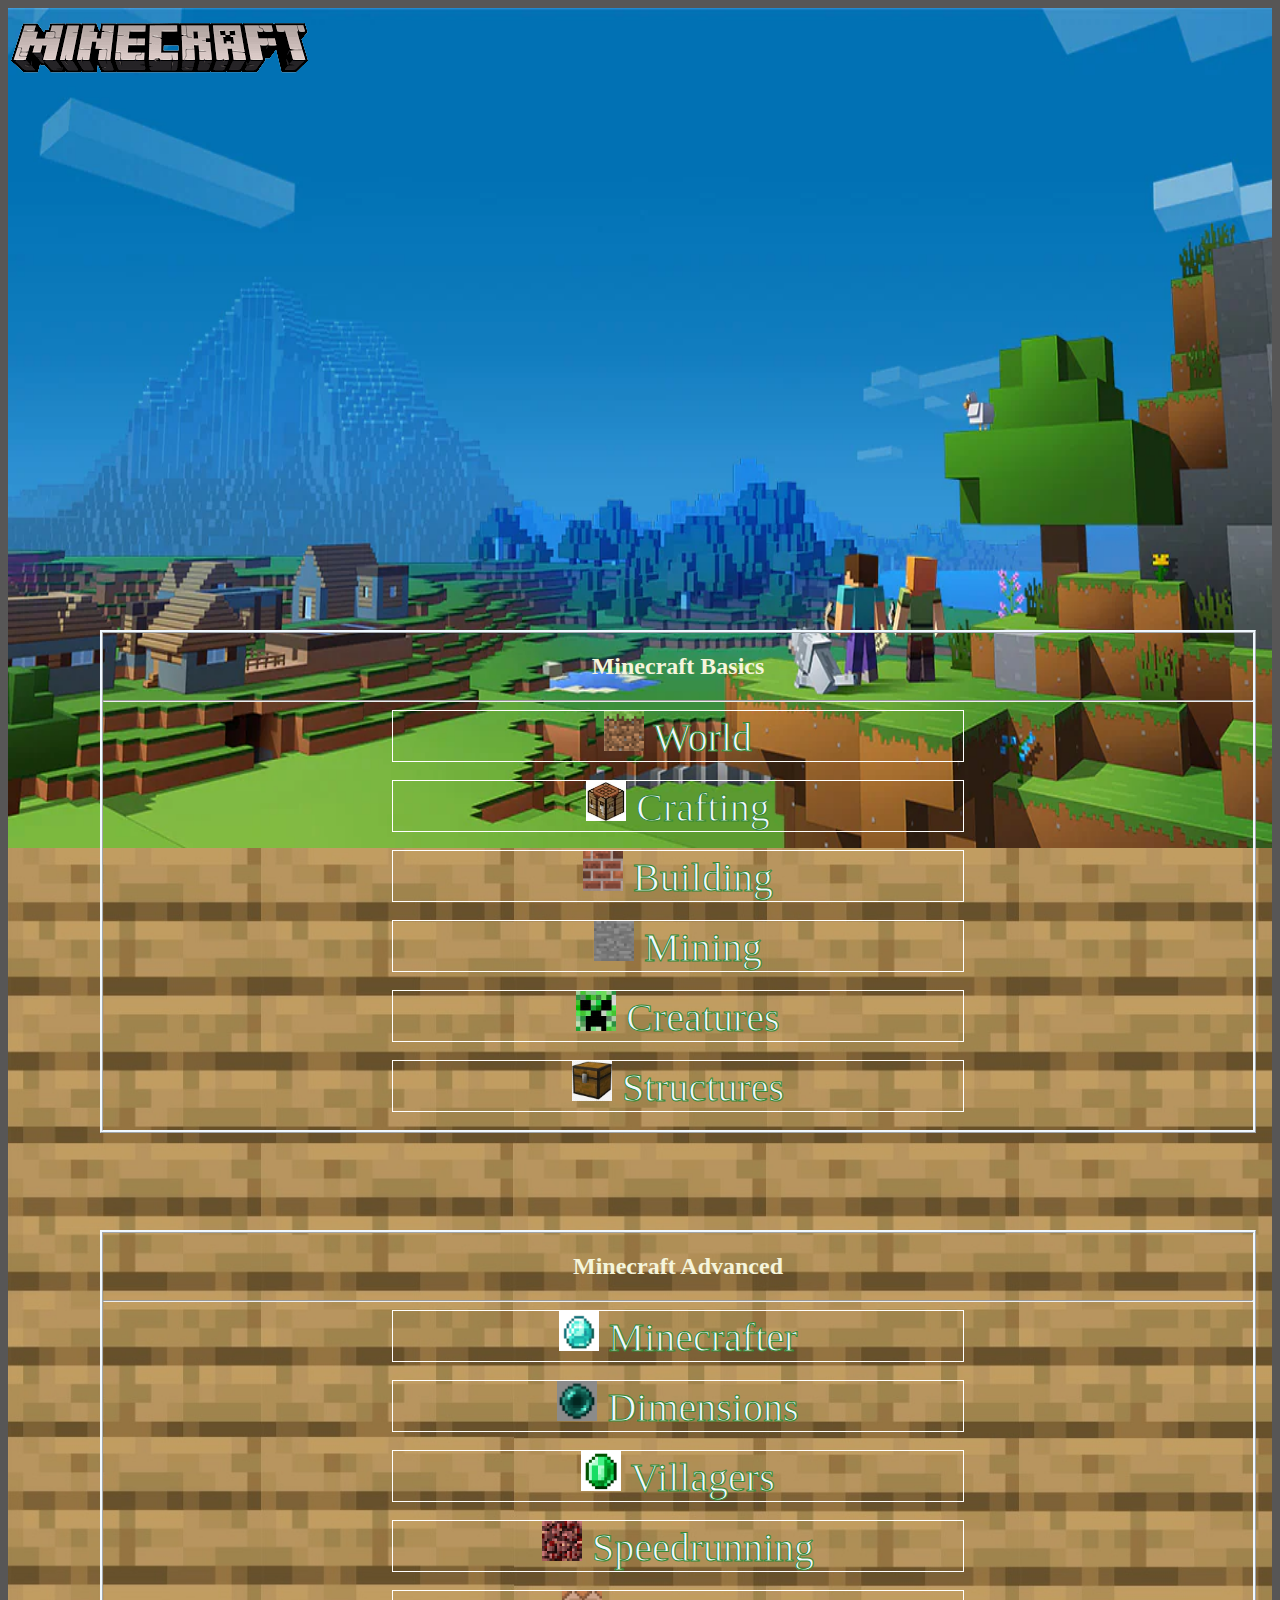
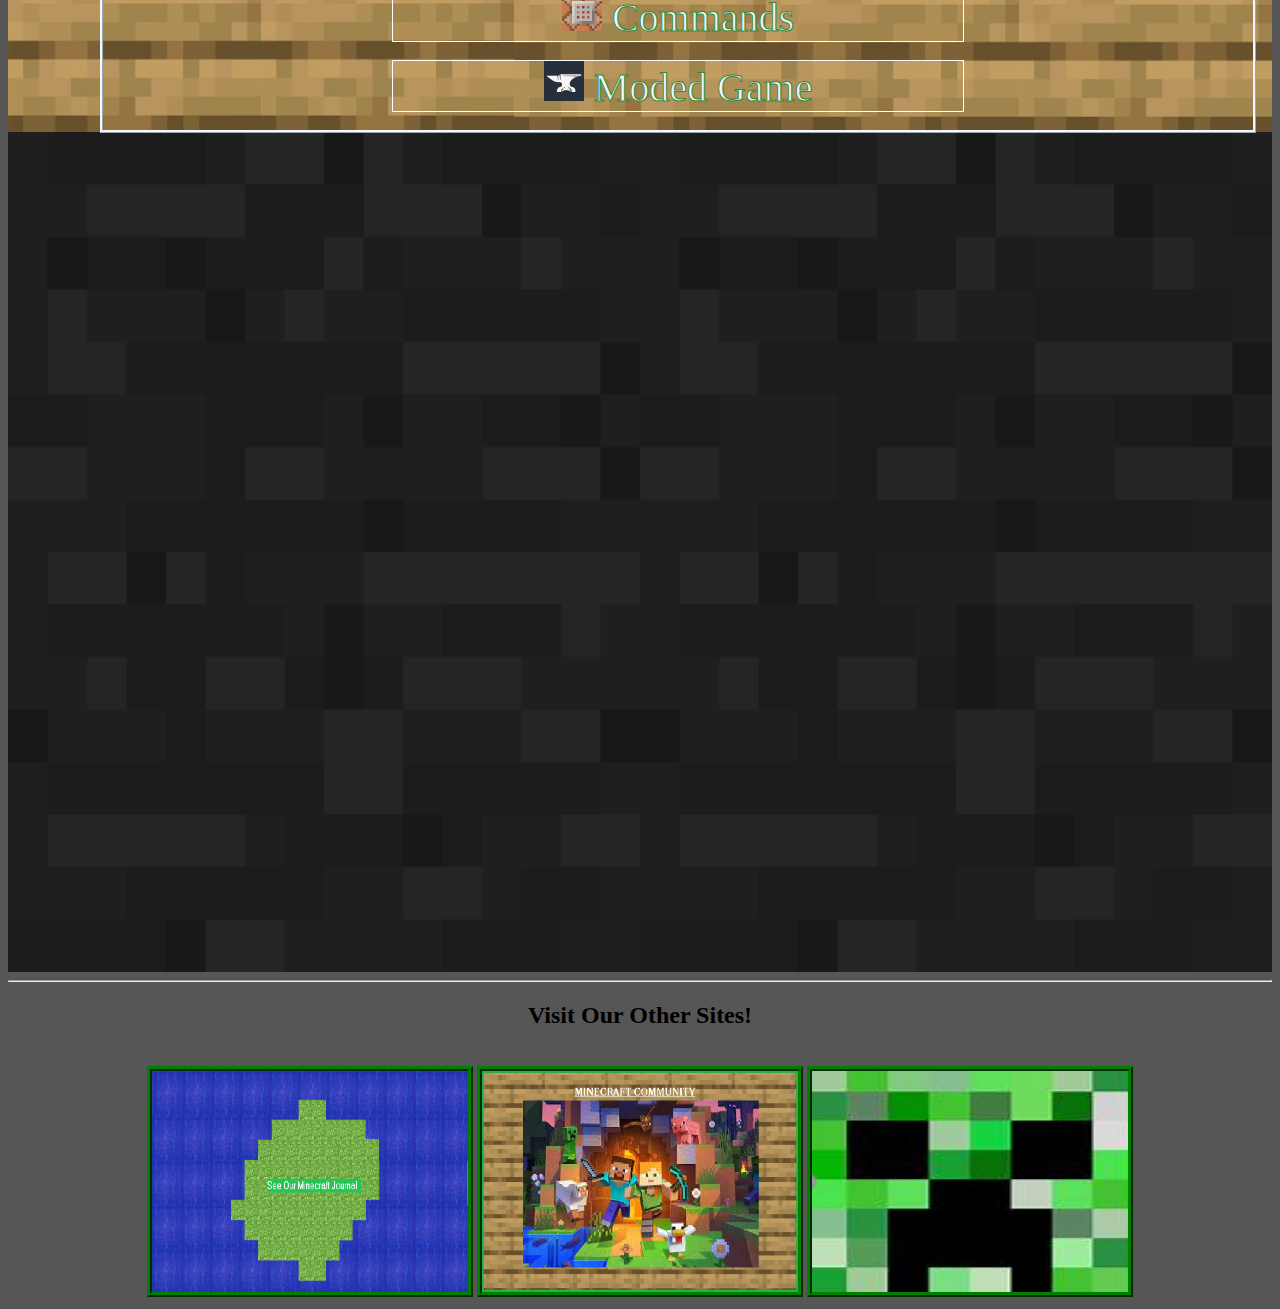
==== index.html @ 63b75b60 "First Update" ====
<html>
    <head>
        <title>MinecraftPédia</title>
        <link rel="icon" type="image/png" href="Site Icon.png"/>
        <link rel="stylesheet" href="maincss.css">
    </head>
    <body>
        <img src="Minecraft Logo.png" style="position: absolute;">
        <div id="BasicGame" class="Wiki">
            <h2>Minecraft Basics</h2>
            <hr>
            <center>
            <div class="SectionFrame"><a href="World.html"><img src="World.jpg" class="SectionIcon"> World </a></div><br>
            <div class="SectionFrame"><a href="Craftings.html"><img src="Crafting.png" class="SectionIcon"> Crafting </a></div><br>
            <div class="SectionFrame"><a><img src="Building.jpg" class="SectionIcon"> Building </a></div><br>
            <div class="SectionFrame"><a><img src="Caves.jpg" class="SectionIcon"> Mining </a></div><br>
            <div class="SectionFrame"><a><img src="Mobs.png" class="SectionIcon"> Creatures </a></div><br>
            <div class="SectionFrame"><a><img src="Structures.png" class="SectionIcon"> Structures </a></div><br>
            </center>
        </div>
        <div id="ProGame" class="Wiki">
            <h2>Minecraft Advanced</h2>
            <hr>
            <center>
            <div class="SectionFrame"><a><img src="Pro.png" class="SectionIcon"> Minecrafter </a></div><br>
            <div class="SectionFrame"><a><img src="Dimensions.png" class="SectionIcon"> Dimensions </a></div><br>
            <div class="SectionFrame"><a><img src="Villagers.png" class="SectionIcon"> Villagers </a></div><br>
            <div class="SectionFrame"><a><img src="Speedrunning.jpg" class="SectionIcon"> Speedrunning </a></div><br>
            <div class="SectionFrame"><a><img src="Cheating.jpg" class="SectionIcon"> Commands </a></div><br>
            <div class="SectionFrame"><a><img src="forge.png" class="SectionIcon"> Moded Game </a></div><br>
            </center>
        </div>
     <img src="Main Background.jpg" class="backgrounds" width="100%" height="95%">
     <img src="Wood Background.jpg" class="backgrounds" width="100%" height="100%">
     <img src="Stone Background.png" class="backgrounds" width="100%" height="95%">
     <br>
     <hr>
     <h2>Visit Our Other Sites!</h2>
     <br>
     <span>
        <a title="Minecraft World News" href="https://catmeooww.github.io/The-Minecraft-World-News/"><img src="Minecraft World Background.png" class="MCSites" width="25%" height="25%"></a>
        <a title="Minecraft World Community" href="https://catmeooww.github.io/MinecraftWorldCommunity/"><img src="Minecraft Community Background.jpg" class="MCSites" width="25%" height="25%"></a>
        <a title="Minecraft Filter" href="https://catmeooww.github.io/Minecraft-Filter/"><img src="Mobs.png" class="MCSites" width="25%" height="25%"></a>
     </span>
    </body>
</html>
---- maincss.css ----
body{
    background-color: rgb(87, 86, 86);
    text-align: center;
}
.Wiki{
    z-index: 2;
    border-color: aliceblue;
    border-style: ridge;
    border-width: 3px;
    position:absolute;
    width:1150px;
}
#BasicGame{
    top: 630px;
    left: 100px;
    color: beige;
}
#ProGame{
    top: 1230px;
    left: 100px;
    color: beige;
}
.SectionIcon{
    width: 40px;
    height: 40px;
}
.SectionFrame{
    width: 570px;
    border-color: white;
    border-style: solid;
    border-width: 1px;
    font-size: 40px;
    -webkit-text-stroke-color: rgb(53, 136, 53);
    -webkit-text-stroke-width: 1px;
}
a:hover{
    color: rgb(79, 228, 59);
}
a{
    color: aliceblue;
    text-decoration: none;
}
.MCSites{
    border-style: ridge;
    border-width: 5px;
    border-color: green;
}
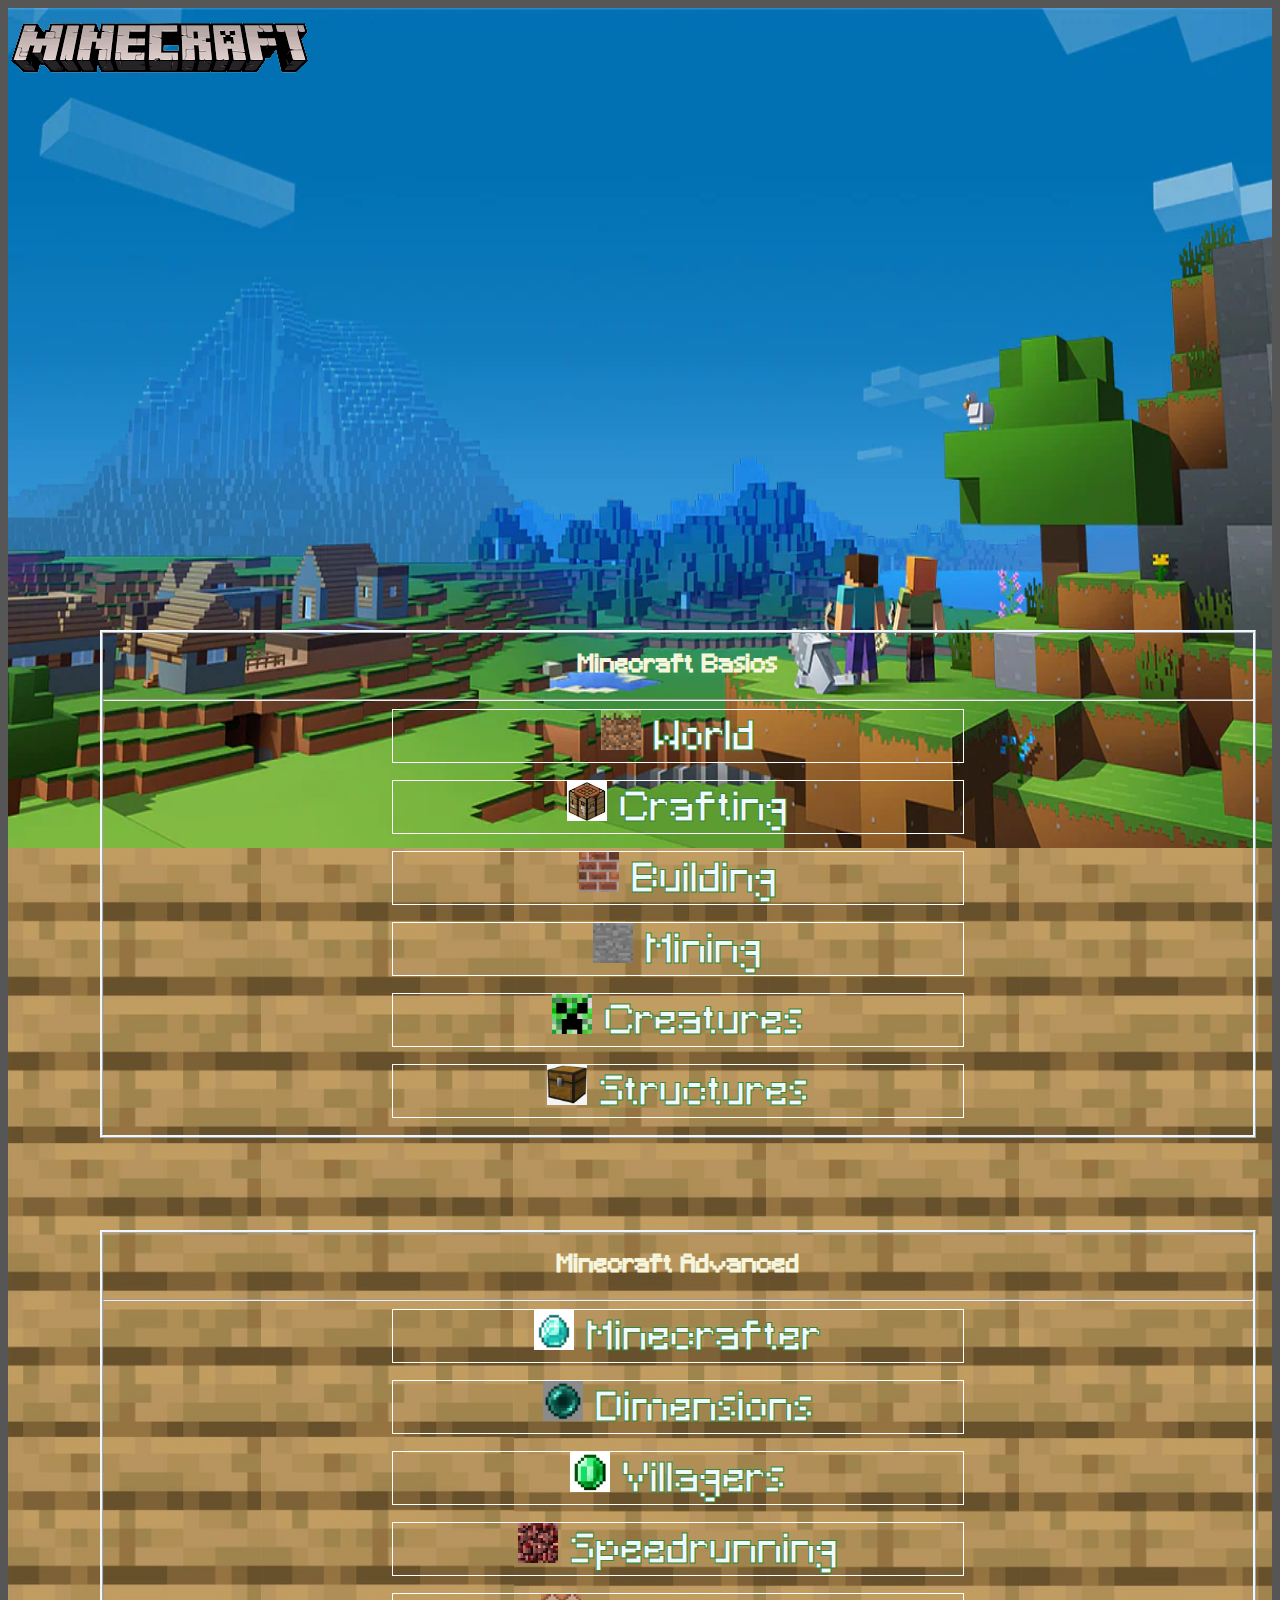
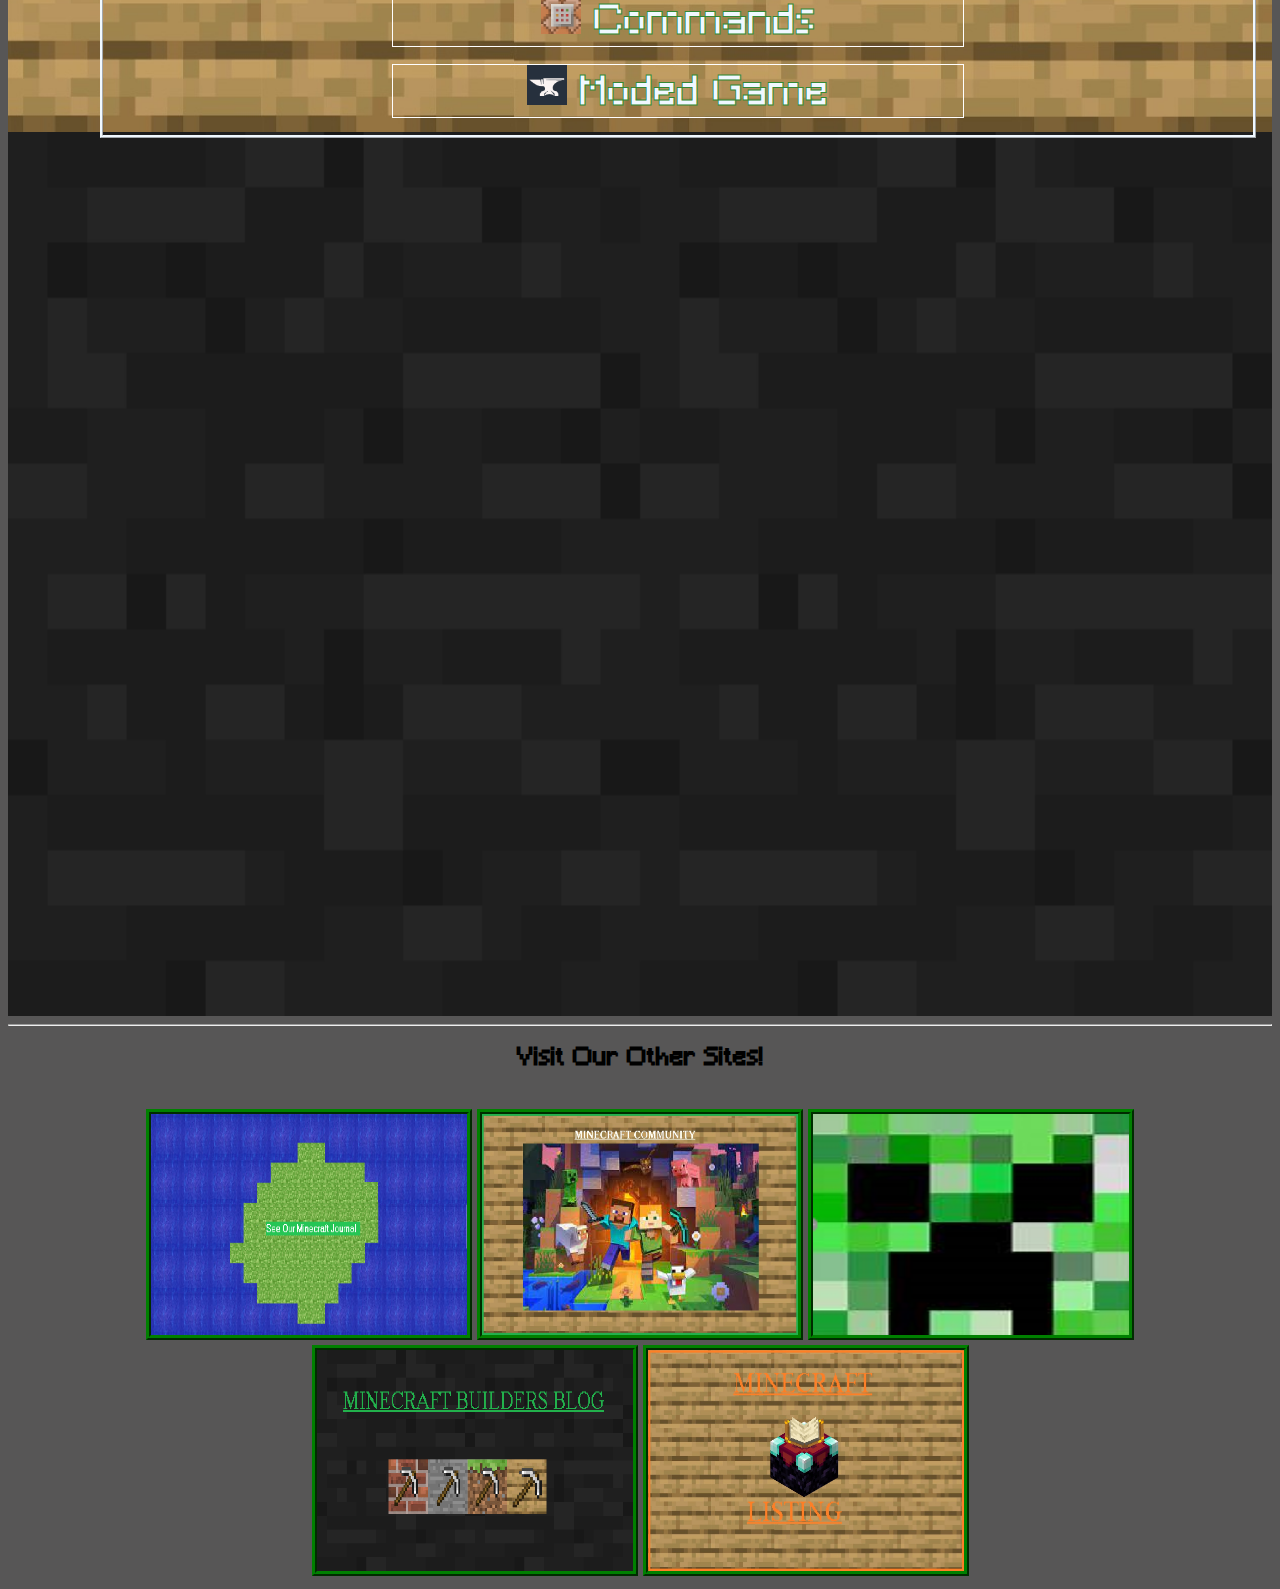
==== commit b7ae8bc9: "Add files via upload" ====
--- a/index.html
+++ b/index.html
@@ -3,6 +3,7 @@
         <title>MinecraftPédia</title>
         <link rel="icon" type="image/png" href="Site Icon.png"/>
         <link rel="stylesheet" href="maincss.css">
+        <meta name="viewport" content="width=device-width, initial-scale=1">
     </head>
     <body>
         <img src="Minecraft Logo.png" style="position: absolute;">
@@ -32,7 +33,7 @@
         </div>
      <img src="Main Background.jpg" class="backgrounds" width="100%" height="95%">
      <img src="Wood Background.jpg" class="backgrounds" width="100%" height="100%">
-     <img src="Stone Background.png" class="backgrounds" width="100%" height="95%">
+     <img src="Stone Background.png" class="backgrounds" width="100%" height="100%">
      <br>
      <hr>
      <h2>Visit Our Other Sites!</h2>
@@ -41,6 +42,8 @@
         <a title="Minecraft World News" href="https://catmeooww.github.io/The-Minecraft-World-News/"><img src="Minecraft World Background.png" class="MCSites" width="25%" height="25%"></a>
         <a title="Minecraft World Community" href="https://catmeooww.github.io/MinecraftWorldCommunity/"><img src="Minecraft Community Background.jpg" class="MCSites" width="25%" height="25%"></a>
         <a title="Minecraft Filter" href="https://catmeooww.github.io/Minecraft-Filter/"><img src="Mobs.png" class="MCSites" width="25%" height="25%"></a>
+        <a title="Minecraft Builders Blog" href="https://catmeooww.github.io/Minecraft-Builder-Blog/"><img src="BuildersBlog Background.png" class="MCSites" width="25%" height="25%"></a>
+        <a title="Minecraft Listing" href="https://catmeooww.github.io/Minecraft-Listing/"><img src="Minecraft Listing Background.jpg" class="MCSites" width="25%" height="25%"></a>
      </span>
     </body>
 </html>--- a/maincss.css
+++ b/maincss.css
@@ -1,6 +1,11 @@
+@font-face {
+    font-family: Minecraft;
+    src: url(Minecraft.ttf);
+}
 body{
     background-color: rgb(87, 86, 86);
     text-align: center;
+    font-family: Minecraft;
 }
 .Wiki{
     z-index: 2;
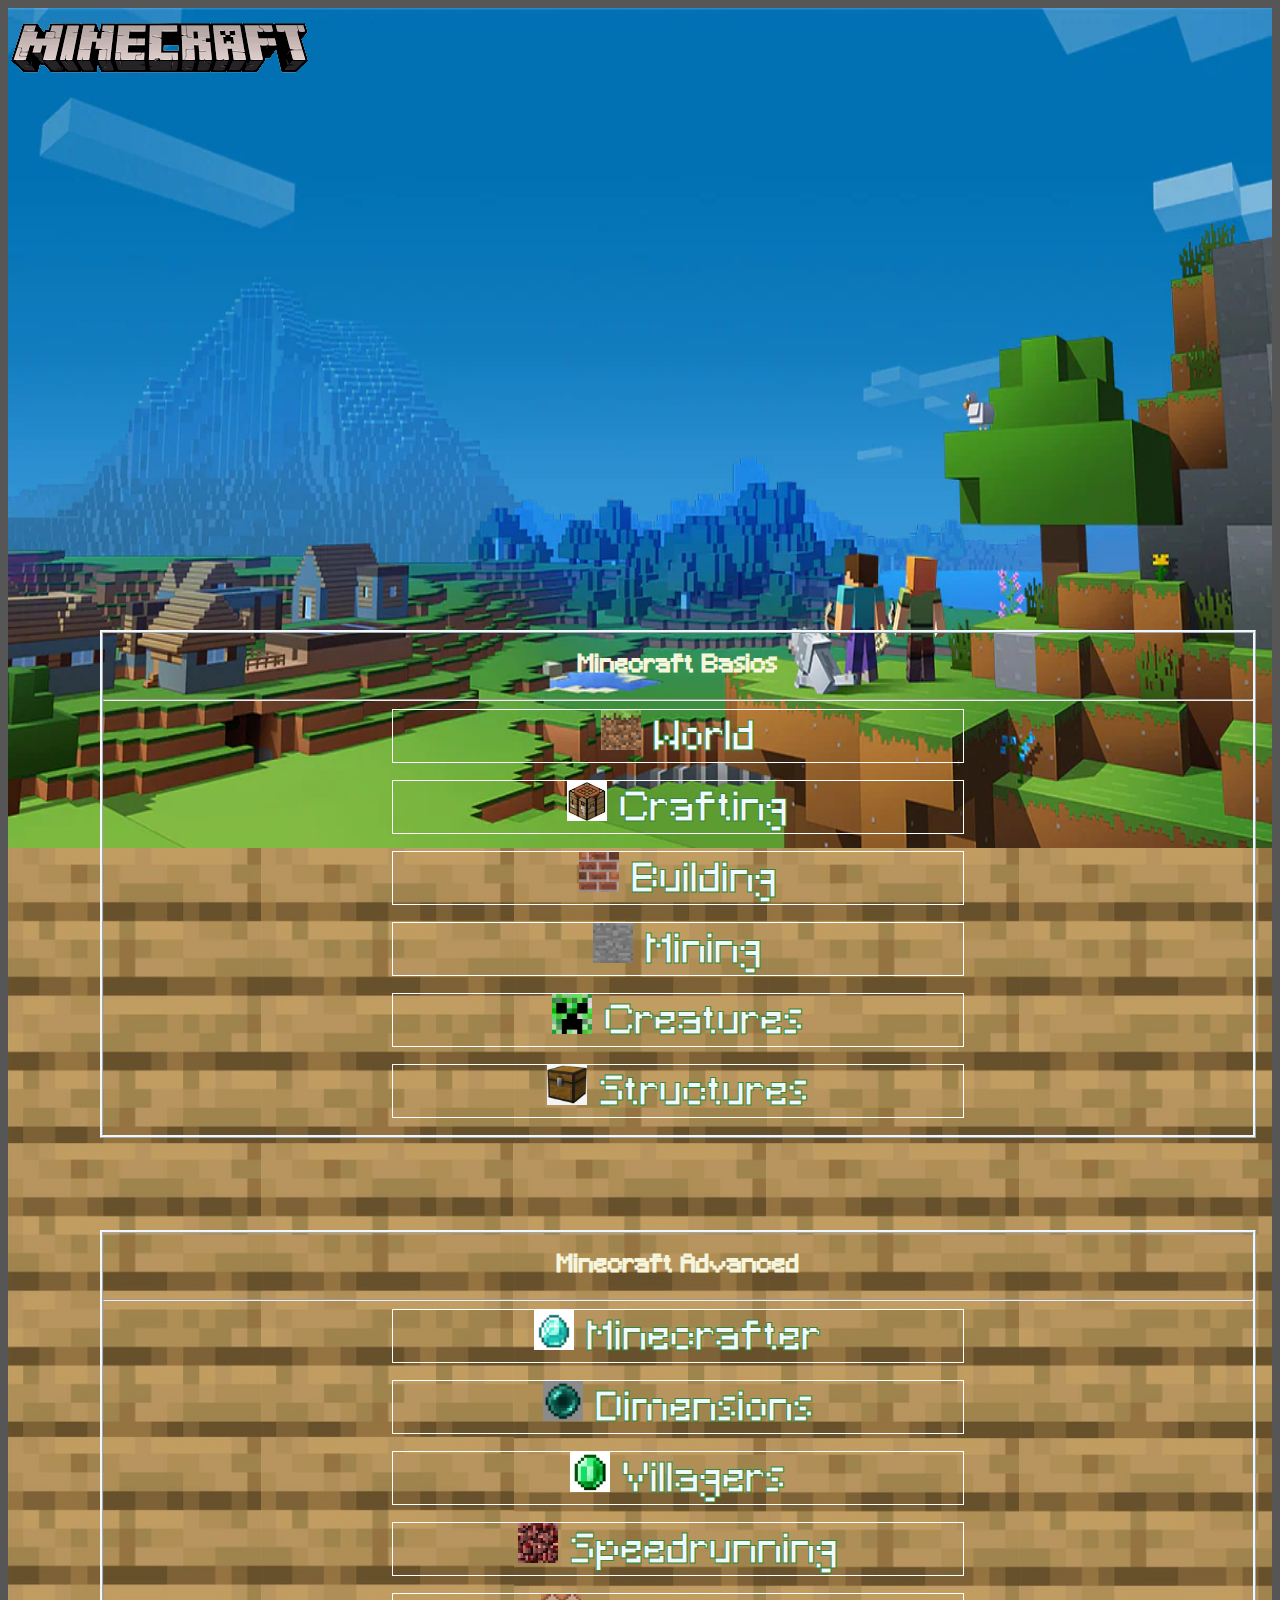
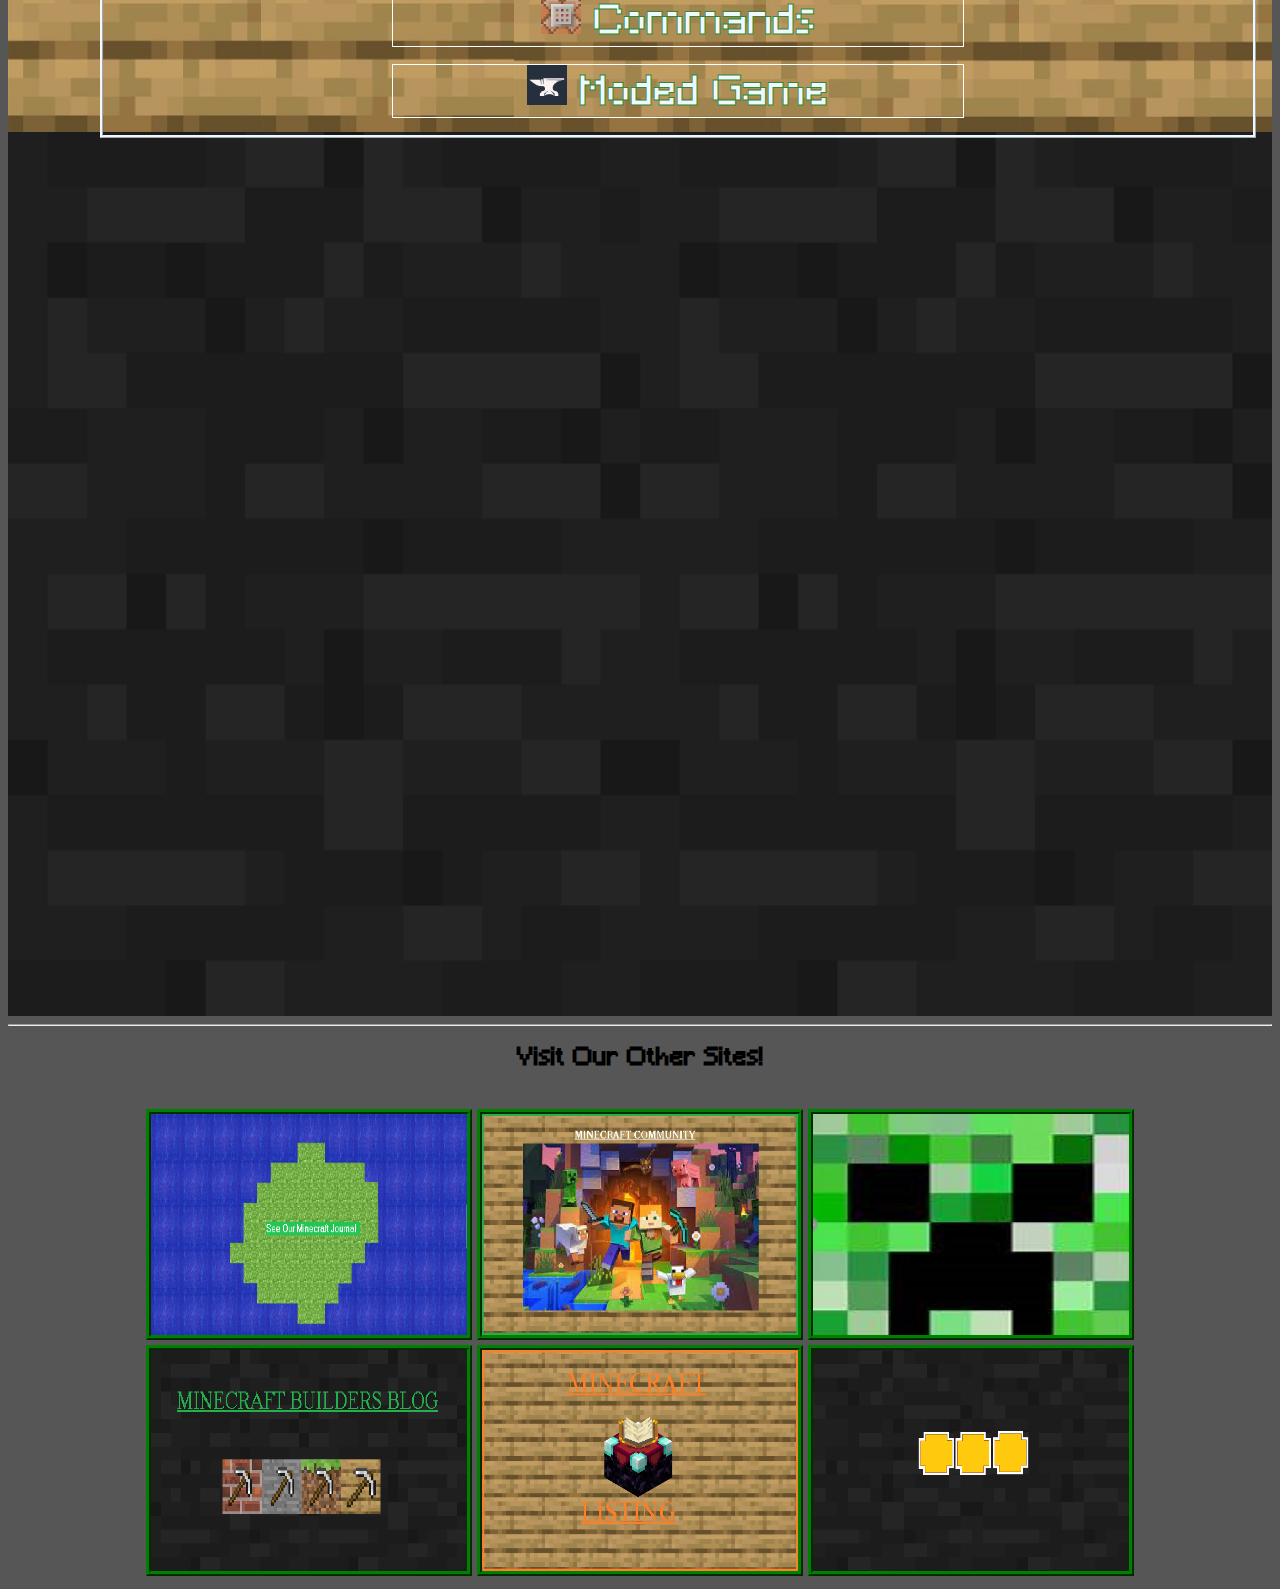
==== commit 0b6b297d: "Add files via upload" ====
--- a/index.html
+++ b/index.html
@@ -44,6 +44,7 @@
         <a title="Minecraft Filter" href="https://catmeooww.github.io/Minecraft-Filter/"><img src="Mobs.png" class="MCSites" width="25%" height="25%"></a>
         <a title="Minecraft Builders Blog" href="https://catmeooww.github.io/Minecraft-Builder-Blog/"><img src="BuildersBlog Background.png" class="MCSites" width="25%" height="25%"></a>
         <a title="Minecraft Listing" href="https://catmeooww.github.io/Minecraft-Listing/"><img src="Minecraft Listing Background.jpg" class="MCSites" width="25%" height="25%"></a>
+        <a title="Minecraft Listing" href="https://catmeooww.github.io/CatMeooww/catmeoowwProjects.html"><img src="More.png" class="MCSites" width="25%" height="25%"></a>
      </span>
     </body>
 </html>